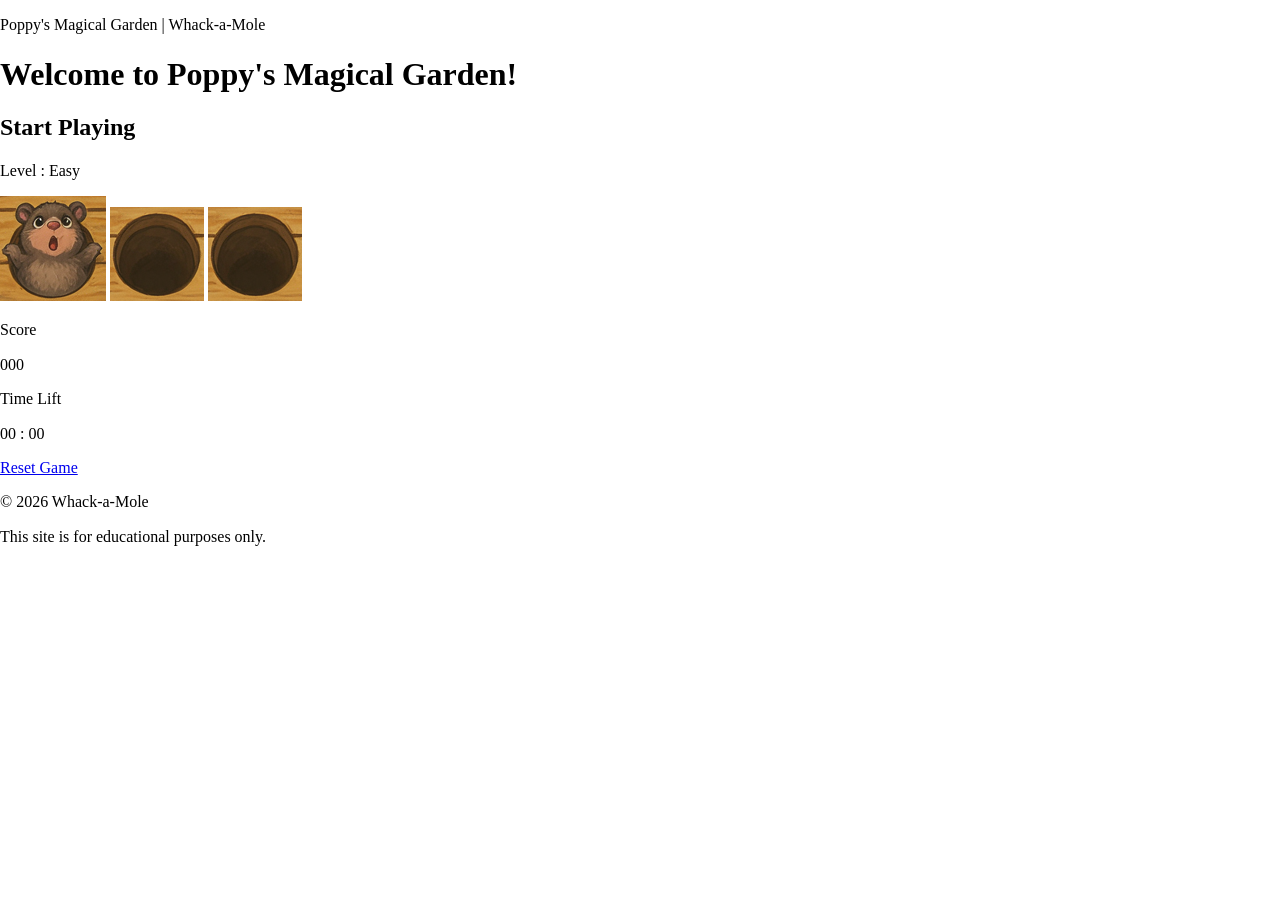
==== levels.html @ 6e47e7ae "the level page html created" ====
<!doctype html>
<html lang="en">
  <head>
    <!-- Character Encoding -->
    <meta charset="UTF-8" />

    <!-- Responsive Viewport -->
    <meta name="viewport" content="width=device-width, initial-scale=1.0" />

    <!-- Website Description -->
    <meta
      name="description"
      content="Play Poppy's Magical Garden, a cute and fun Whack-a-Mole game. Catch the sneaky moles and earn points before time runs out!"
    />

    <!-- Website Keywords -->
    <meta
      name="keywords"
      content="Whack-a-Mole, JavaScript game, Poppy's Magical Garden, fun game, browser game"
    />

    <!-- Page Title -->
    <title>Poppy's Magical Garden | Whack-a-Mole</title>

    <!-- Icons -->

    <!-- stylesheets -->
    <link rel="stylesheet" href="./styles/normalize-fwd.css" />
    <link rel="stylesheet" href="./styles/levels.css" />
    <link rel="stylesheet" href="./styles/common.css" />

    <!-- script files -->
    <script src="./script/main.js" defer></script>

  </head>
  <body>
    <a class="screen-reader-text" href="#main">Skip to content</a>
    <header>
      <p>Poppy's Magical Garden | Whack-a-Mole</p>
    </header>

    <main id="main">
     <h1>Welcome to Poppy's Magical Garden!</h1>
  
     <section class="game-info">
      <h2>Start Playing</h2>
      <div class="game-level">
      <div class="level-time">
      <p>Level : <span id="level"> Easy</span></p>
      <div class="game-level-images">
          <img src="./images/Poppy.png" alt="Easy Level">
          <img src="./images/Whole.png" alt="Whole">
          <img src="./images/Whole.png" alt="Whole">
      </div>
      </div>
       
      <div class="level-time">
      <p>Score</p>
      <p id="time-lift" class="time-lift">
        000
      </p>
      </div>
      <div class="level-time">
      <p>Time Lift</p>
      <p id="time-lift" class="time-lift">
        00 : 00
      </p>
      </div>
      </div>
      <a href="./index.html" class="back-to-start"> Reset Game</a>
     </section>
      
    </main>

    <footer>
      <p>&copy; 2026 Whack-a-Mole</p>
      <p>This site is for educational purposes only.</p>
    </footer>
  </body>
</html>
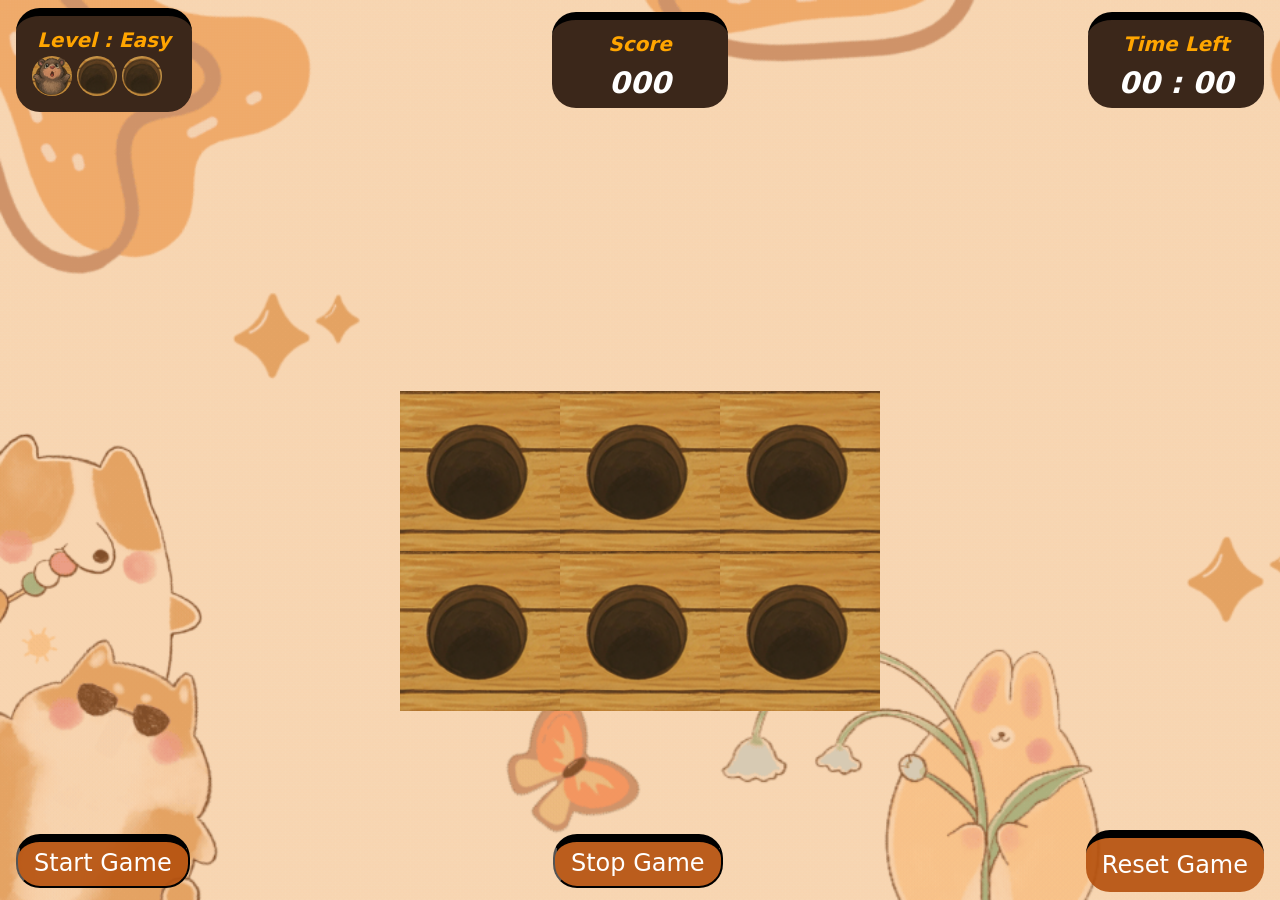
==== commit 70194e90: "crdites and how to play added" ====
--- a/levels.html
+++ b/levels.html
@@ -31,7 +31,6 @@
 
     <!-- script files -->
     <script src="./script/main.js" defer></script>
-
   </head>
   <body>
     <a class="screen-reader-text" href="#main">Skip to content</a>
@@ -40,36 +39,44 @@
     </header>
 
     <main id="main">
-     <h1>Welcome to Poppy's Magical Garden!</h1>
-  
-     <section class="game-info">
-      <h2>Start Playing</h2>
-      <div class="game-level">
-      <div class="level-time">
-      <p>Level : <span id="level"> Easy</span></p>
-      <div class="game-level-images">
-          <img src="./images/Poppy.png" alt="Easy Level">
-          <img src="./images/Whole.png" alt="Whole">
-          <img src="./images/Whole.png" alt="Whole">
-      </div>
-      </div>
-       
-      <div class="level-time">
-      <p>Score</p>
-      <p id="time-lift" class="time-lift">
-        000
-      </p>
-      </div>
-      <div class="level-time">
-      <p>Time Lift</p>
-      <p id="time-lift" class="time-lift">
-        00 : 00
-      </p>
-      </div>
-      </div>
-      <a href="./index.html" class="back-to-start"> Reset Game</a>
-     </section>
-      
+      <h1>Welcome to Poppy's Magical Garden!</h1>
+
+      <section class="game-info">
+        <h2>Start Playing</h2>
+        <div class="game-level">
+          <div class="level-time">
+            <p>Level : <span id="level"> Easy</span></p>
+            <div class="game-level-images">
+              <img src="./images/Poppy.png" alt="Easy Level" />
+              <img src="./images/Whole.png" alt="Whole" />
+              <img src="./images/Whole.png" alt="Whole" />
+            </div>
+          </div>
+
+          <div class="level-time">
+            <p>Score</p>
+            <p id="score" class="time-lift">000</p>
+          </div>
+          <div class="level-time">
+            <p>Time Left</p>
+            <p id="time-left" class="time-lift">00 : 00</p>
+          </div>
+        </div>
+
+        <div class="game-play-space">
+          <img src="./images/Whole-space.png" alt="Whole" class="hole" />
+          <img src="./images/Whole-space.png" alt="Whole" class="hole" />
+          <img src="./images/Whole-space.png" alt="Whole" class="hole" />
+          <img src="./images/Whole-space.png" alt="Whole" class="hole" />
+          <img src="./images/Whole-space.png" alt="Whole" class="hole" />
+          <img src="./images/Whole-space.png" alt="Whole" class="hole" /> 
+        </div>
+        <div class="game-level">
+        <button id="start-game" class="back-to-start">Start Game</button>
+        <button id="stop-game" class="back-to-start">Stop Game</button>
+        <a href="./index.html" class="back-to-start"> Reset Game</a>
+        </div>
+      </section>
     </main>
 
     <footer>
--- a/styles/levels.css
+++ b/styles/levels.css
@@ -0,0 +1,73 @@
+.game-info {
+  
+  background-color: #ec7c3246;
+  width: 100%;
+  /* margin-left: 10%; */
+  display: flex;
+  justify-content: space-between;
+  flex-direction: column;
+}
+.game-level{
+    padding: 0.5rem 1rem;
+    border-radius: 1.5rem;
+    display: flex;
+    justify-content: space-between;
+    align-items: center;
+}
+
+.game-level div.level-time{
+  background-color: #3b271a;
+  padding: 0.5rem 1rem;
+border-top: 8px solid black;
+border-radius: 1.5rem;
+width: 11rem;
+}
+
+.game-level p{
+    font-size: 1.25rem;
+    margin:  0;
+    color: orange;
+    font-weight: bold;
+    font-style: italic;
+    text-align: center;
+}
+
+p.time-lift{
+    font-size: 1.85rem;
+    font-weight: bold;
+    color: white;
+    text-align: center;
+    margin: 0;
+    padding: 0;
+    height: 2.5rem;
+}
+
+
+.game-play-space {
+  width: 30rem;
+  display: grid;
+  grid-template-columns: repeat(3, 1fr);
+  gap: 0;
+  align-self: center;
+  margin-top: 10rem;
+ 
+}
+
+.game-play-space img{
+  width: 10rem;
+  height: 10rem;
+  object-fit: cover;
+ 
+
+
+}
+
+.back-to-start {
+ background-color: #b5510ee7;
+ color: white;
+ padding: 0.5rem 1rem;
+ font-size: 1.5rem;
+ border-radius: 1.5rem;
+ align-self: center;
+ border-top: 8px solid black;
+}
--- a/styles/common.css
+++ b/styles/common.css
@@ -0,0 +1,75 @@
+body {
+  margin: 0;
+  padding: 0;
+  font-family: "Reem Kufi", "Segoe UI", system-ui, sans-serif;
+  background-color: #DDEFCF;
+  color: #e7ebf7;
+  line-height: 1.6;
+  height: 100vh;
+}
+h1,
+h2,
+h3,
+h4,
+h5,
+h6 {
+  font-family: "Reem Kufi", "Segoe UI", system-ui, sans-serif;
+}
+
+h1 {
+  font-size: 3.5rem;
+  margin: 0 0 0.5em;
+}
+
+h2 {
+  font-size: 1.75rem;
+}
+/* Links
+--------------------------------------------- */
+a {
+  font-family: "Reem Kufi", "Segoe UI", system-ui, sans-serif;
+  text-decoration: none;
+  color: #e7ebf7;
+}
+
+a:visited {
+  color: #e7ebf7b0;
+}
+
+header, 
+footer,
+h1,
+.game-info h2 {
+ display: none;
+}
+
+
+/* main */
+main {
+  width: 100%;
+  min-height: 100vh;
+  position: relative;
+  background-size: cover;
+  background-repeat: no-repeat;
+  background-image: url("../images/background-image.gif");
+}
+
+
+.game-info {
+  position: absolute;
+  z-index: 100;
+  height: 100vh;
+}
+
+.game-level-card .game-level-images {
+    display: flex;
+    flex-direction: row;
+    gap: 0.4rem;
+}
+
+.game-level-images img {
+    width: 2.5rem;
+    height: 2.5rem;
+    object-fit: cover;
+    border-radius: 1.5rem;
+}
